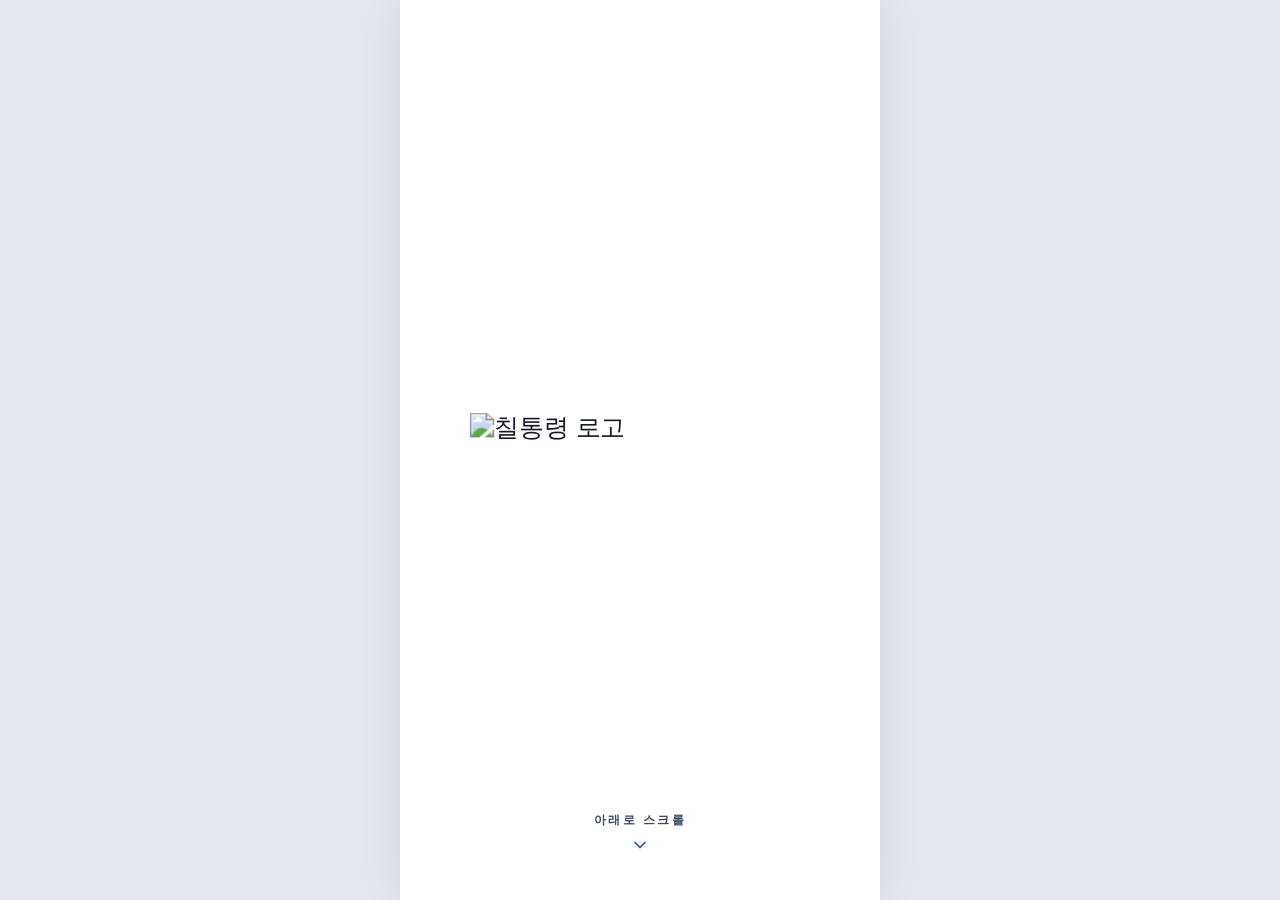
==== index.html @ 280b0640 "Add files via upload" ====
<!doctype html>
<html lang="ko">
<head>
<meta charset="utf-8">
<meta name="viewport" content="width=device-width, initial-scale=1, viewport-fit=cover">
<title>칠통령 — 베란다·다용도실 탄성코트</title>
<meta name="description" content="새 집 베란다, 칠통령이 책임져요. 탄성코트 색 미리보기, 견적, 상담 예약, 시공 사례, 전자 계약까지 칠통령에서.">
<meta name="theme-color" content="#1B2A5C">
<meta property="og:type" content="website">
<meta property="og:title" content="칠통령 — 베란다·다용도실 탄성코트">
<meta property="og:description" content="새 집 베란다, 칠통령이 책임져요.">
<meta property="og:image" content="assets/icon-512.png">
<link rel="manifest" href="manifest.webmanifest">
<link rel="icon" type="image/png" sizes="32x32" href="assets/favicon-32.png">
<link rel="apple-touch-icon" href="assets/apple-touch-icon.png">
<meta name="apple-mobile-web-app-capable" content="yes">
<meta name="mobile-web-app-capable" content="yes">
<meta name="apple-mobile-web-app-title" content="칠통령">
<meta name="apple-mobile-web-app-status-bar-style" content="default">
<link rel="preload" href="assets/PretendardVariable.woff2" as="font" type="font/woff2" crossorigin>
<link rel="stylesheet" href="styles.css">
</head>
<body>
<div id="app" aria-live="polite"></div>
<noscript><p style="padding:24px">칠통령 웹앱은 자바스크립트가 켜져 있어야 동작해요.</p></noscript>
<script src="config.js"></script>
<script src="data.js"></script>
<script src="pdf.js"></script>
<script src="coat.js"></script>
<script src="app.js"></script>
<script>
if ('serviceWorker' in navigator) {
  window.addEventListener('load', function () { navigator.serviceWorker.register('sw.js').catch(function () {}); });
}
</script>
</body>
</html>
---- styles.css ----
@font-face {
  font-family: 'Pretendard';
  src: url('assets/PretendardVariable.woff2') format('woff2');
  font-weight: 45 920;
  font-style: normal;
  font-display: swap;
}

:root {
  --bg: #F2F4F7;
  --card: #FFFFFF;
  --ink: #141B26;
  --ink-2: #39424F;
  --muted: #545E6C;
  --faint: #98A1AE;
  --line: #C8CFD9;
  --line-2: #EDF0F4;
  --green: #1B2A5C;
  --green-d: #121D42;
  --green-soft: #E6EBF3;
  --gold: #C88E37;
  --gold-l: #E2AE5A;
  --gold-t: #8A5D1C;
  --beige: #F6EDDF;
  --err: #A8321E;
  --sun: #B03A2E;
  --radius: 16px;
  color-scheme: light;
}

* { box-sizing: border-box; }
html, body { margin: 0; background: #E3E7EE; }
body {
  font-family: 'Pretendard', -apple-system, BlinkMacSystemFont, 'Apple SD Gothic Neo', 'Malgun Gothic', sans-serif;
  color: var(--ink);
  -webkit-font-smoothing: antialiased;
  -webkit-tap-highlight-color: transparent;
}
button, input, textarea, select { font-family: inherit; font-size: inherit; color: inherit; }
button { cursor: pointer; }
a { color: var(--green); text-decoration: none; }
a:hover { color: var(--green-d); }
:focus-visible { outline: 2.5px solid var(--gold); outline-offset: 2px; }
.sr-only { position: absolute; width: 1px; height: 1px; overflow: hidden; clip: rect(0 0 0 0); white-space: nowrap; }

#app {
  max-width: 480px;
  min-height: 100dvh;
  margin: 0 auto;
  background: var(--bg);
  position: relative;
  box-shadow: 0 0 40px rgba(20, 27, 38, 0.08);
}

/* ---------- layout ---------- */
.screen { min-height: 100dvh; display: flex; flex-direction: column; }
.topbar {
  position: sticky; top: 0; z-index: 5;
  display: flex; align-items: center; justify-content: space-between; gap: 4px;
  padding: calc(10px + env(safe-area-inset-top)) 12px 8px;
  background: var(--bg);
}
.topbar h1 { margin: 0; font-size: 18px; font-weight: 700; }
.topbar .left { display: flex; align-items: center; gap: 4px; }
.icon-btn {
  width: 44px; height: 44px; border: none; background: transparent; border-radius: 12px;
  display: inline-flex; align-items: center; justify-content: center; color: var(--ink);
}
.content { flex: 1; padding: 4px 20px 28px; display: flex; flex-direction: column; gap: 16px; }
.with-tabbar .content { padding-bottom: 104px; }
.with-footer .content { padding-bottom: 150px; }

.card { background: var(--card); border-radius: var(--radius); padding: 16px; display: flex; flex-direction: column; gap: 12px; }
.card h2, .section-title { margin: 0; font-size: 15px; font-weight: 700; }
.section-head { display: flex; justify-content: space-between; align-items: baseline; gap: 8px; }
.section-head h2 { margin: 0; font-size: 17px; font-weight: 700; }
.hint { margin: 0; font-size: 12px; line-height: 1.5; color: var(--muted); }
.note-gold { font-size: 12px; color: var(--gold-t); }
.note-err { margin: 0; font-size: 12px; line-height: 1.5; font-weight: 600; color: var(--err); }
.callout { background: var(--beige); border-radius: 14px; padding: 12px 14px; font-size: 13px; line-height: 1.5; color: #5E4A2A; }

.row { display: flex; align-items: center; gap: 8px; }
.wrap { display: flex; flex-wrap: wrap; gap: 8px; }
.grid2 { display: grid; grid-template-columns: repeat(2, minmax(0, 1fr)); gap: 8px; }
.grid3 { display: grid; grid-template-columns: repeat(3, minmax(0, 1fr)); gap: 8px; }

/* ---------- controls ---------- */
.chip {
  min-height: 40px; padding: 0 16px; border-radius: 20px;
  border: 1.5px solid var(--line); background: var(--card); color: var(--ink);
  font-size: 14px; font-weight: 600; white-space: nowrap;
}
.chip[aria-pressed="true"] { border-color: var(--green); background: var(--green); color: #fff; }
.chip.soft[aria-pressed="true"] { background: var(--beige); color: var(--ink); }
.chip-row { display: flex; gap: 8px; overflow-x: auto; padding-bottom: 2px; scrollbar-width: none; }
.chip-row::-webkit-scrollbar { display: none; }

.tile {
  min-height: 54px; padding: 10px 12px; border-radius: 12px;
  border: 1.5px solid var(--line); background: var(--card); color: var(--ink);
  display: flex; flex-direction: column; justify-content: center; align-items: flex-start; gap: 2px; text-align: left;
}
.tile.center { align-items: center; text-align: center; }
.tile[aria-pressed="true"] { border-color: var(--green); background: var(--green); color: #fff; }
.tile[aria-disabled="true"] { cursor: default; opacity: 0.82; }
.tile .t { font-size: 14px; font-weight: 700; line-height: 1.35; }
.tile .s { font-size: 11px; line-height: 1.35; opacity: 0.85; }
.pack { flex-direction: row; justify-content: space-between; align-items: center; gap: 12px; min-height: 60px; padding: 10px 14px; width: 100%; }
.pack .price { font-size: 14px; font-weight: 700; white-space: nowrap; }

.btn {
  min-height: 52px; border: none; border-radius: 14px; padding: 0 18px;
  font-size: 16px; font-weight: 700; display: inline-flex; align-items: center; justify-content: center; gap: 8px;
  text-align: center;
}
.btn-primary { background: var(--green); color: #fff; }
.btn-primary:hover { background: var(--green-d); color: #fff; }
.btn-gold { background: var(--gold); color: var(--ink); }
.btn-ghost { background: transparent; color: var(--green); font-size: 14px; min-height: 44px; }
.btn-outline { background: transparent; border: 1.5px dashed var(--faint); color: var(--ink); font-size: 14px; }
.btn[disabled] { opacity: 0.55; cursor: default; }
.block { width: 100%; }

.field { display: flex; flex-direction: column; gap: 6px; font-size: 14px; font-weight: 600; }
.input, .textarea {
  width: 100%; min-height: 50px; border: 1.5px solid var(--line); border-radius: 12px; padding: 0 14px;
  font-size: 16px; background: #fff; color: var(--ink);
}
.textarea { padding: 12px 14px; line-height: 1.5; resize: none; min-height: 96px; }
.input:focus, .textarea:focus { outline: none; border-color: var(--green); box-shadow: 0 0 0 3px rgba(30, 51, 84, 0.15); }
.input.small { width: 84px; text-align: center; padding: 0 10px; }
.input.money { width: 140px; text-align: right; min-height: 44px; padding: 0 10px; }
.check { display: flex; align-items: center; gap: 10px; min-height: 44px; font-size: 13px; font-weight: 500; cursor: pointer; }
.check input { width: 20px; height: 20px; accent-color: var(--green); margin: 0; flex: none; }

.stepper { display: flex; justify-content: space-between; align-items: center; min-height: 52px; }
.stepper .ctrl { display: flex; align-items: center; gap: 6px; }
.stepper button { width: 44px; height: 44px; border-radius: 12px; border: 1.5px solid var(--line); background: #fff; font-size: 20px; }
.stepper .val { min-width: 54px; text-align: center; font-size: 16px; font-weight: 700; }

/* ---------- tabbar ---------- */
.tabbar {
  position: fixed; bottom: 0; left: 50%; transform: translateX(-50%);
  width: 100%; max-width: 480px; z-index: 10;
  display: flex; background: #fff; border-top: 1px solid #DCE1E8;
  padding: 6px 8px calc(10px + env(safe-area-inset-bottom));
}
.tabbar a {
  flex: 1; min-height: 50px; display: flex; flex-direction: column; align-items: center; justify-content: center; gap: 2px;
  font-size: 11px; color: var(--muted);
}
.tabbar a[aria-current="page"] { color: var(--green); font-weight: 700; }

.footer-bar {
  position: fixed; bottom: 0; left: 50%; transform: translateX(-50%);
  width: 100%; max-width: 480px; z-index: 10;
  background: #fff; border-top: 1px solid #DCE1E8;
  padding: 12px 20px calc(16px + env(safe-area-inset-bottom));
  display: flex; flex-direction: column; gap: 10px;
}
.sum-line { display: flex; justify-content: space-between; align-items: baseline; gap: 8px; white-space: nowrap; }
.sum-line .l { min-width: 0; overflow: hidden; text-overflow: ellipsis; font-size: 12px; color: var(--muted); letter-spacing: -0.02em; }
.sum-line .r { flex: none; font-size: 15px; font-weight: 700; letter-spacing: -0.02em; }

/* ---------- sheet ---------- */
.sheet-wrap { position: fixed; inset: 0; z-index: 30; background: rgba(20, 27, 38, 0.5); display: flex; flex-direction: column; justify-content: flex-end; align-items: center; }
.sheet-wrap .scrim { flex: 1; width: 100%; border: none; background: transparent; }
.sheet {
  width: 100%; max-width: 480px; max-height: 92dvh; overflow-y: auto;
  background: #fff; border-radius: 22px 22px 0 0;
  padding: 10px 20px calc(24px + env(safe-area-inset-bottom));
  display: flex; flex-direction: column; gap: 16px;
}
.grabber { width: 40px; height: 4px; border-radius: 2px; background: #DCE1E8; align-self: center; flex: none; }
.sheet-head { display: flex; justify-content: space-between; align-items: center; }
.sheet-head h2 { margin: 0; font-size: 19px; font-weight: 700; }

.done-box { display: flex; flex-direction: column; align-items: center; gap: 12px; padding: 16px 0 4px; text-align: center; }
.done-box .mark { width: 60px; height: 60px; border-radius: 50%; background: var(--green); display: flex; align-items: center; justify-content: center; }
.done-box h2 { margin: 0; font-size: 20px; font-weight: 700; }
.done-box p { margin: 0; font-size: 14px; line-height: 1.6; color: var(--muted); }

/* ---------- tables ---------- */
.kv { display: flex; flex-direction: column; }
.kv .r { display: flex; justify-content: space-between; gap: 12px; padding: 9px 0; border-bottom: 1px solid var(--line-2); font-size: 14px; }
.kv .r:last-child { border-bottom: none; }
.kv .k { color: var(--muted); flex: none; }
.kv .v { font-weight: 600; text-align: right; }
.kv .r.strong .v { font-weight: 800; color: var(--green); font-size: 16px; }

/* ---------- splash ---------- */
.splash { height: 100dvh; overflow-y: auto; background: #fff; position: relative; }
.splash .track { height: 230dvh; position: relative; }
.splash .stage { position: sticky; top: 0; height: 100dvh; overflow: hidden; display: flex; flex-direction: column; align-items: center; justify-content: center; }
.splash .logo { width: 220px; display: block; transform-origin: 50% 38%; will-change: transform; }
.splash .copy { margin: 28px 0 0; font-size: 14px; font-weight: 500; letter-spacing: 0.32em; color: #3E4D63; }
.splash .gold-line { position: absolute; left: 0; right: 0; top: 25%; height: 2px; background: #2B53A5; transform-origin: left center; }
.splash .hint { position: absolute; bottom: calc(40px + env(safe-area-inset-bottom)); display: flex; flex-direction: column; align-items: center; gap: 6px; font-size: 12px; font-weight: 600; letter-spacing: 0.2em; color: #3E4D63; }
.splash .cta { position: absolute; left: 0; right: 0; bottom: calc(48px + env(safe-area-inset-bottom)); display: flex; flex-direction: column; align-items: center; gap: 14px; padding: 0 32px; }
.splash .cta span { font-size: 12px; color: var(--muted); }
@keyframes bob { 0%, 100% { transform: translateY(0); } 50% { transform: translateY(6px); } }
.bob { animation: bob 1.6s ease-in-out infinite; }

/* ---------- home ---------- */
.brand { display: flex; align-items: center; gap: 8px; font-size: 20px; font-weight: 700; letter-spacing: -0.02em; }
.hero-copy .kicker { margin: 0 0 8px; font-size: 13px; font-weight: 600; color: var(--green); }
.hero-copy h1 { margin: 0; font-size: 22px; line-height: 1.35; font-weight: 700; letter-spacing: -0.03em; }
.dday { background: var(--green); color: #fff; border-radius: 18px; padding: 20px; display: flex; flex-direction: column; gap: 14px; }
.dday .top { display: flex; justify-content: space-between; align-items: center; gap: 8px; }
.dday .lbl { font-size: 14px; opacity: 0.85; }
.dday .edit { min-height: 32px; border: 1px solid rgba(255, 255, 255, 0.45); border-radius: 16px; background: transparent; color: #fff; font-size: 12px; font-weight: 600; padding: 0 12px; display: inline-flex; align-items: center; gap: 6px; max-width: 70%; overflow: hidden; text-overflow: ellipsis; white-space: nowrap; }
.dday .num { font-size: 26px; font-weight: 700; letter-spacing: -0.02em; }
.dday .bar { height: 6px; background: rgba(255, 255, 255, 0.25); border-radius: 3px; overflow: hidden; }
.dday .bar i { display: block; height: 100%; background: var(--gold-l); border-radius: 3px; }
.dday .foot { display: flex; justify-content: space-between; font-size: 13px; }
.dday .foot a { color: #fff; font-weight: 600; }
.door { background: #fff; border-radius: 16px; padding: 16px; min-height: 128px; display: flex; flex-direction: column; justify-content: space-between; color: var(--ink); }
.door .t { font-size: 16px; font-weight: 700; }
.door .s { font-size: 12px; color: var(--muted); }
.thumbs { display: grid; grid-template-columns: repeat(2, minmax(0, 1fr)); gap: 10px; }
.thumbs a { display: flex; flex-direction: column; gap: 6px; color: var(--ink); font-size: 13px; font-weight: 600; }
.thumbs img { width: 100%; height: 120px; object-fit: cover; border-radius: 12px; display: block; background: #DCE1E8; }
.biz { font-size: 11px; line-height: 1.7; color: var(--faint); padding: 8px 2px 0; }
.biz a { color: var(--muted); text-decoration: underline; }

/* ---------- color ---------- */
.preview { position: relative; border-radius: 18px; overflow: hidden; height: 340px; background: #C9C7C2; }
.preview img { width: 100%; height: 100%; object-fit: cover; object-position: 50% 55%; display: block; }
.badge { position: absolute; left: 12px; top: 12px; font-size: 12px; font-weight: 600; color: #fff; background: rgba(20, 27, 38, 0.72); border-radius: 8px; padding: 4px 10px; }
.busy { position: absolute; inset: 0; background: rgba(20, 27, 38, 0.55); color: #fff; display: flex; align-items: center; justify-content: center; font-size: 15px; font-weight: 600; }
.tilegrid { border-radius: 18px; overflow: hidden; padding: 5px; display: grid; grid-template-columns: repeat(4, minmax(0, 1fr)); gap: 5px; }
.tilegrid i { aspect-ratio: 1 / 1; border-radius: 2px; background-image: radial-gradient(rgba(255,255,255,.28) .7px, transparent 1.1px), radial-gradient(rgba(90,88,84,.14) .7px, transparent 1.1px); background-size: 6px 6px, 7px 7px; background-position: 0 0, 3px 2px; }
.swatch { min-height: 84px; border-radius: 14px; background: #fff; border: 2px solid transparent; display: flex; flex-direction: column; align-items: center; justify-content: center; gap: 8px; font-size: 13px; font-weight: 600; }
.swatch[aria-pressed="true"] { border-color: var(--green); }
.swatch .dot { width: 32px; height: 32px; border-radius: 50%; box-shadow: inset 0 0 0 1px rgba(0,0,0,.12); }
.sel-info { display: flex; justify-content: space-between; align-items: center; background: #fff; border-radius: 14px; padding: 14px 16px; }
.sel-info .a { display: flex; flex-direction: column; gap: 2px; }
.sel-info .a small { font-size: 12px; color: var(--muted); }
.sel-info .a b { font-size: 17px; }
.sel-info .tip { font-size: 12px; font-weight: 600; color: var(--gold-t); }
.upload { position: relative; min-height: 48px; border: 1.5px dashed var(--faint); border-radius: 12px; display: flex; align-items: center; justify-content: center; gap: 8px; font-size: 14px; font-weight: 600; cursor: pointer; background: transparent; }
.upload input { position: absolute; inset: 0; opacity: 0; cursor: pointer; width: 100%; }

/* ---------- calendar ---------- */
.cal-head { display: flex; justify-content: space-between; align-items: center; }
.cal-head b { font-size: 16px; }
.cal { display: grid; grid-template-columns: repeat(7, minmax(0, 1fr)); gap: 2px; }
.cal .dow { text-align: center; font-size: 12px; font-weight: 600; padding: 4px 0; color: var(--muted); }
.cal .dow.sun { color: var(--sun); }
.cal button { min-height: 42px; border-radius: 21px; border: 1.5px solid transparent; background: transparent; font-size: 14px; font-weight: 500; }
.cal button[disabled] { color: #B4BBC6; cursor: default; }
.cal button.today { border-color: var(--gold); font-weight: 700; }
.cal button.sun { color: var(--sun); }
.cal button[aria-pressed="true"] { background: var(--green); color: #fff; font-weight: 700; }

/* ---------- guide ---------- */
.progress { height: 8px; background: #DCE1E8; border-radius: 4px; overflow: hidden; }
.progress i { display: block; height: 100%; background: var(--gold); border-radius: 4px; transition: width .25s; }
.stage-card { background: #fff; border-radius: 16px; padding: 14px 16px 6px; }
.stage-card .hd { display: flex; align-items: center; gap: 10px; margin-bottom: 4px; }
.stage-card .when { font-size: 13px; font-weight: 700; color: #fff; background: var(--green); border-radius: 8px; padding: 3px 9px; }
.stage-card h2 { margin: 0; font-size: 15px; font-weight: 700; }
.todo { display: flex; align-items: center; gap: 10px; min-height: 50px; border-top: 1px solid var(--line-2); }
.todo .box { width: 28px; height: 28px; flex: none; border-radius: 8px; border: 2px solid var(--faint); background: #fff; display: flex; align-items: center; justify-content: center; padding: 0; }
.todo .box[aria-pressed="true"] { border-color: var(--green); background: var(--green); }
.todo .lbl { flex: 1; font-size: 14px; }
.todo .lbl.done { color: var(--muted); text-decoration: line-through; }
.todo a { font-size: 13px; font-weight: 700; padding: 8px 0; white-space: nowrap; }

/* ---------- cases ---------- */
.case { background: #fff; border-radius: 16px; overflow: hidden; display: flex; flex-direction: column; }
.case .body { padding: 14px 16px 16px; display: flex; flex-direction: column; gap: 8px; }
.case .title { display: flex; justify-content: space-between; align-items: baseline; gap: 8px; }
.case .title b { font-size: 16px; }
.case .title small { font-size: 12px; color: var(--muted); white-space: nowrap; }
.tag { font-size: 12px; font-weight: 600; color: var(--green); background: var(--green-soft); border-radius: 6px; padding: 3px 8px; display: inline-flex; align-items: center; gap: 5px; }
.tag.gold { color: var(--gold-t); background: var(--beige); }
.tag .dot { width: 10px; height: 10px; border-radius: 50%; box-shadow: inset 0 0 0 1px rgba(0,0,0,.15); }
.case p { margin: 0; font-size: 14px; line-height: 1.55; color: var(--ink-2); }
.single { width: 100%; height: 240px; object-fit: cover; display: block; background: #DCE1E8; }
.compare { position: relative; height: 260px; overflow: hidden; background: #DCE1E8; touch-action: pan-y; }
.compare img { position: absolute; inset: 0; width: 100%; height: 100%; object-fit: cover; display: block; pointer-events: none; user-select: none; }
.compare .line { position: absolute; top: 0; bottom: 0; width: 2px; margin-left: -1px; background: #fff; pointer-events: none; }
.compare .knob { position: absolute; top: 50%; left: 50%; width: 36px; height: 36px; margin: -18px 0 0 -18px; border-radius: 50%; background: #fff; box-shadow: 0 2px 8px rgba(0,0,0,.25); display: flex; align-items: center; justify-content: center; }
.compare .lab { position: absolute; top: 10px; font-size: 12px; font-weight: 700; border-radius: 6px; padding: 3px 8px; pointer-events: none; }
.compare .lab.b { left: 10px; color: #fff; background: rgba(21,32,29,.72); }
.compare .lab.a { right: 10px; color: var(--green); background: var(--gold-l); }
.compare input[type=range] { position: absolute; inset: 0; width: 100%; height: 100%; margin: 0; opacity: 0; cursor: ew-resize; }
.empty { background: #fff; border-radius: 16px; padding: 28px 20px; text-align: center; display: flex; flex-direction: column; gap: 8px; }
.empty b { font-size: 15px; }
.empty span { font-size: 13px; color: var(--muted); }
.skeleton { height: 300px; border-radius: 16px; background: linear-gradient(90deg, #E6EAF0 0%, #F1F3F7 50%, #E6EAF0 100%); background-size: 200% 100%; animation: shimmer 1.2s infinite linear; }
@keyframes shimmer { from { background-position: 200% 0; } to { background-position: -200% 0; } }

/* ---------- contract ---------- */
.notice { display: flex; flex-direction: column; gap: 6px; padding: 12px; background: #F6F7F9; border-radius: 10px; }
.notice b { font-size: 13px; }
.notice span { font-size: 13px; line-height: 1.5; color: var(--ink-2); padding-left: 10px; text-indent: -10px; }
.banner { padding: 10px 12px; border-radius: 10px; background: var(--green); color: #fff; font-size: 13px; font-weight: 700; text-align: center; }
.sigpad { position: relative; height: 160px; border: 1.5px dashed var(--faint); border-radius: 12px; background: #FCFCFB; overflow: hidden; }
.sigpad canvas { position: absolute; inset: 0; width: 100%; height: 100%; touch-action: none; cursor: crosshair; }
.sigpad .ph { position: absolute; inset: 0; display: flex; align-items: center; justify-content: center; font-size: 14px; color: var(--faint); pointer-events: none; }
.money-row { display: flex; justify-content: space-between; align-items: center; gap: 12px; font-size: 14px; color: var(--ink-2); }
.pdf-card { background: #fff; border-radius: 16px; padding: 16px; display: flex; align-items: center; gap: 14px; }
.pdf-card .ic { width: 48px; height: 56px; flex: none; border-radius: 8px; background: var(--beige); display: flex; align-items: center; justify-content: center; }
.pdf-card .tx { flex: 1; min-width: 0; display: flex; flex-direction: column; gap: 2px; }
.pdf-card .tx b { font-size: 15px; }
.pdf-card .tx small { font-size: 12px; color: var(--muted); overflow: hidden; text-overflow: ellipsis; white-space: nowrap; }
.sig-img { height: 90px; width: 100%; object-fit: contain; background: #FCFCFB; border-radius: 10px; }

/* ---------- admin ---------- */
.admin-item { display: flex; gap: 12px; align-items: center; background: #fff; border-radius: 14px; padding: 10px; }
.admin-item img { width: 72px; height: 72px; object-fit: cover; border-radius: 10px; background: #DCE1E8; flex: none; }
.admin-item .tx { flex: 1; min-width: 0; display: flex; flex-direction: column; gap: 2px; font-size: 13px; }
.admin-item .tx b { font-size: 14px; }
.photo-slot { position: relative; height: 140px; border: 1.5px dashed var(--faint); border-radius: 14px; overflow: hidden; display: flex; flex-direction: column; align-items: center; justify-content: center; gap: 6px; font-size: 13px; font-weight: 600; color: var(--ink-2); background: #F6F7F9; cursor: pointer; }
.photo-slot img { position: absolute; inset: 0; width: 100%; height: 100%; object-fit: cover; }
.photo-slot input { position: absolute; inset: 0; opacity: 0; cursor: pointer; }

.toast { position: fixed; left: 50%; bottom: calc(110px + env(safe-area-inset-bottom)); transform: translateX(-50%); z-index: 50; background: rgba(21,32,29,.92); color: #fff; font-size: 14px; font-weight: 600; padding: 12px 18px; border-radius: 12px; max-width: 90%; text-align: center; }

@media (prefers-reduced-motion: reduce) { .bob, .skeleton { animation: none; } }

/* ---------- 탄성코트 색 미리보기 ---------- */
.preview.coat { height: auto; min-height: 200px; background: #DCE0E6; }
.preview.coat img { height: auto; object-fit: contain; touch-action: manipulation; }
.preview.coat .ph-box { aspect-ratio: 4 / 3; }
.tap-hint { position: absolute; left: 50%; bottom: 12px; transform: translateX(-50%); white-space: nowrap; font-size: 13px; font-weight: 700; color: var(--ink); background: var(--gold-l); border-radius: 999px; padding: 6px 14px; box-shadow: 0 4px 14px rgba(20, 27, 38, 0.18); pointer-events: none; }
.dot-lg { width: 22px; height: 22px; border-radius: 50%; box-shadow: inset 0 0 0 1px rgba(0,0,0,.14); flex: none; }
.dot-sm { width: 12px; height: 12px; border-radius: 50%; box-shadow: inset 0 0 0 1px rgba(0,0,0,.15); flex: none; }

/* ---------- 입주 준비 코스 ---------- */
.course { list-style: none; margin: 0; padding: 0; display: flex; flex-direction: column; }
.course li { position: relative; display: flex; gap: 14px; padding-bottom: 18px; }
.course li:last-child { padding-bottom: 0; }
.course li:not(:last-child)::before { content: ''; position: absolute; left: 17px; top: 36px; bottom: 0; width: 2px; background: var(--line); }
.course .n { flex: none; width: 36px; height: 36px; border-radius: 50%; background: var(--green); color: #fff; font-weight: 800; font-size: 15px; display: flex; align-items: center; justify-content: center; }
.course li:first-child .n { background: var(--gold-l); color: var(--ink); }
.course .tx { flex: 1; min-width: 0; background: var(--card); border-radius: 14px; padding: 12px 14px; display: flex; flex-direction: column; gap: 3px; }
.course .tx b { font-size: 16px; }
.course .tx span { font-size: 13px; color: var(--muted); line-height: 1.5; }
.sigpad .ph[hidden] { display: none; }

/* ---------- 시공일 예약 달력 ---------- */
.cal.bk button { display: flex; flex-direction: column; align-items: center; justify-content: center; gap: 0; line-height: 1.1; border-radius: 12px; }
.cal.bk button.full { color: var(--faint); background: repeating-linear-gradient(135deg, transparent 0 5px, var(--line-2) 5px 7px); text-decoration: line-through; }
.cal.bk button small { font-size: 9px; font-weight: 700; color: var(--err); text-decoration: none; display: block; }
.lg { width: 12px; height: 12px; border-radius: 3px; display: inline-block; }
.lg-open { background: var(--card); box-shadow: inset 0 0 0 1.5px var(--green); }
.lg-full { background: repeating-linear-gradient(135deg, var(--card) 0 3px, var(--line) 3px 5px); }
.lg-off { background: var(--line-2); }
.seg { display: flex; gap: 6px; background: var(--line-2); padding: 4px; border-radius: 12px; }
.seg button { flex: 1; min-height: 40px; border: 0; border-radius: 9px; background: transparent; font-weight: 700; color: var(--muted); }
.seg button[aria-pressed="true"] { background: var(--card); color: var(--green); box-shadow: 0 1px 4px rgba(20,27,38,.12); }
.bk-item { display: flex; flex-direction: column; gap: 6px; background: var(--card); border-radius: 14px; padding: 14px; }
.bk-item .top { display: flex; justify-content: space-between; align-items: center; gap: 8px; }
.bk-item .top b { font-size: 16px; }
.bk-item .meta { font-size: 13px; color: var(--muted); line-height: 1.5; }
.bk-item .acts { display: flex; gap: 8px; margin-top: 4px; }
.st { font-size: 12px; font-weight: 700; border-radius: 6px; padding: 3px 8px; }
.st-wait { background: var(--beige); color: var(--gold-t); }
.st-ok { background: var(--green-soft); color: var(--green); }
.st-no { background: var(--line-2); color: var(--faint); }
.seg a { flex: 1; min-height: 40px; border-radius: 9px; display: flex; align-items: center; justify-content: center; font-weight: 700; color: var(--muted); text-decoration: none; }
.seg a[aria-current="page"] { background: var(--card); color: var(--green); box-shadow: 0 1px 4px rgba(20,27,38,.12); }
.rg { display: inline-block; font-size: 12px; font-weight: 700; color: var(--green); background: var(--green-soft); border-radius: 6px; padding: 2px 7px; margin-right: 6px; vertical-align: 2px; }
.techs { display: flex; flex-wrap: wrap; align-items: center; gap: 6px; margin-top: 2px; }
.techs > span { font-size: 12px; font-weight: 700; color: var(--muted); margin-right: 2px; }
.chip.tech { display: inline-flex; align-items: center; gap: 6px; min-height: 34px; padding: 0 12px; font-size: 13px; }
.chip.tech i { width: 12px; height: 12px; border-radius: 50%; box-shadow: inset 0 0 0 1px rgba(0,0,0,.18); }
.day-head { display: flex; justify-content: space-between; align-items: center; gap: 8px; margin-top: 6px; }
.day-head > div { display: flex; flex-direction: column; gap: 2px; min-width: 0; }
.day-head b { font-size: 15px; }
.day-head span { font-size: 12px; color: var(--muted); }
.day-head .chip { white-space: nowrap; min-height: 34px; font-size: 12px; }
.price-sum { background: var(--green-soft); border-radius: 12px; padding: 12px 14px; display: flex; flex-direction: column; gap: 6px; font-variant-numeric: tabular-nums; }
.price-sum .r { display: flex; justify-content: space-between; font-size: 14px; color: var(--ink-2); }
.price-sum .r.minus span:last-child { color: var(--err); }
.price-sum .r.final { border-top: 1px solid var(--line); padding-top: 8px; margin-top: 2px; font-size: 16px; font-weight: 800; color: var(--green); }
/* ---------- A/S ---------- */
.rg.as { background: #FCE5CD; color: #8A4B12; }
.as-card { flex-direction: row !important; align-items: center; gap: 12px; text-decoration: none; color: inherit; }
.as-photos { display: flex; gap: 8px; flex-wrap: wrap; }
.as-ph { position: relative; width: 88px; height: 88px; border-radius: 12px; overflow: hidden; background: var(--line-2); }
.as-ph img { width: 100%; height: 100%; object-fit: cover; display: block; }
.as-ph button { position: absolute; top: 4px; right: 4px; width: 26px; height: 26px; border-radius: 50%; border: 0; background: rgba(20,27,38,.7); color: #fff; display: flex; align-items: center; justify-content: center; padding: 0; }
.as-ph button svg { width: 14px; height: 14px; }
.as-add { width: 88px; height: 88px; border-radius: 12px; border: 1.5px dashed var(--line); display: flex; flex-direction: column; align-items: center; justify-content: center; gap: 4px; font-size: 12px; font-weight: 600; color: var(--muted); cursor: pointer; position: relative; }
.as-add input { position: absolute; inset: 0; opacity: 0; cursor: pointer; }
.section-head { flex-wrap: wrap; row-gap: 6px; } .st { white-space: nowrap; }
.as-day { display: flex; gap: 8px; align-items: center; margin-top: 4px; }
.as-day .input { flex: 1; min-width: 0; min-height: 40px; }
.as-day .chip { white-space: nowrap; min-height: 40px; }
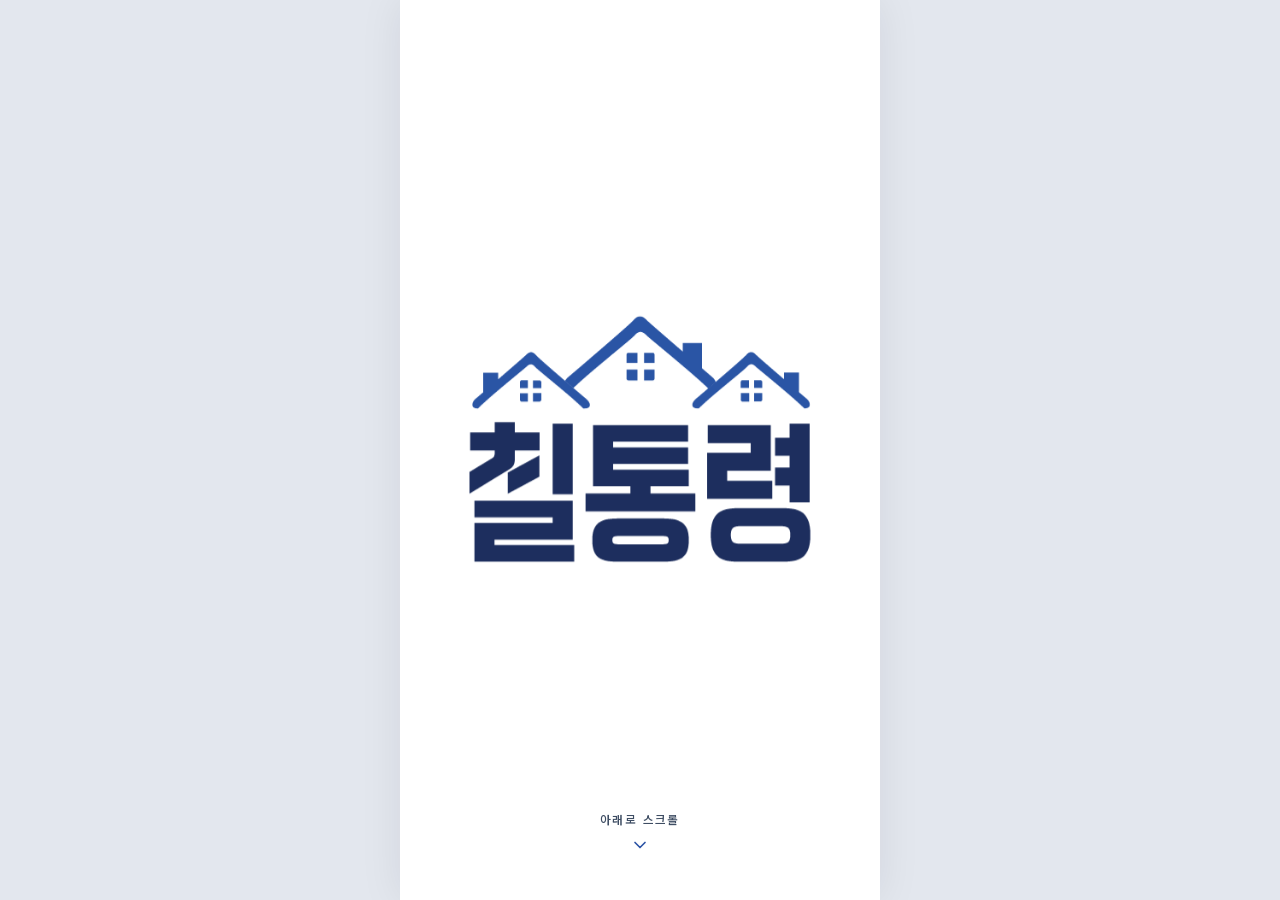
==== commit c36ffca6: "Add files via upload" ====
--- a/index.html
+++ b/index.html
@@ -25,6 +25,7 @@
 <noscript><p style="padding:24px">칠통령 웹앱은 자바스크립트가 켜져 있어야 동작해요.</p></noscript>
 <script src="config.js"></script>
 <script src="data.js"></script>
+<script src="sites.js"></script>
 <script src="pdf.js"></script>
 <script src="coat.js"></script>
 <script src="app.js"></script>
